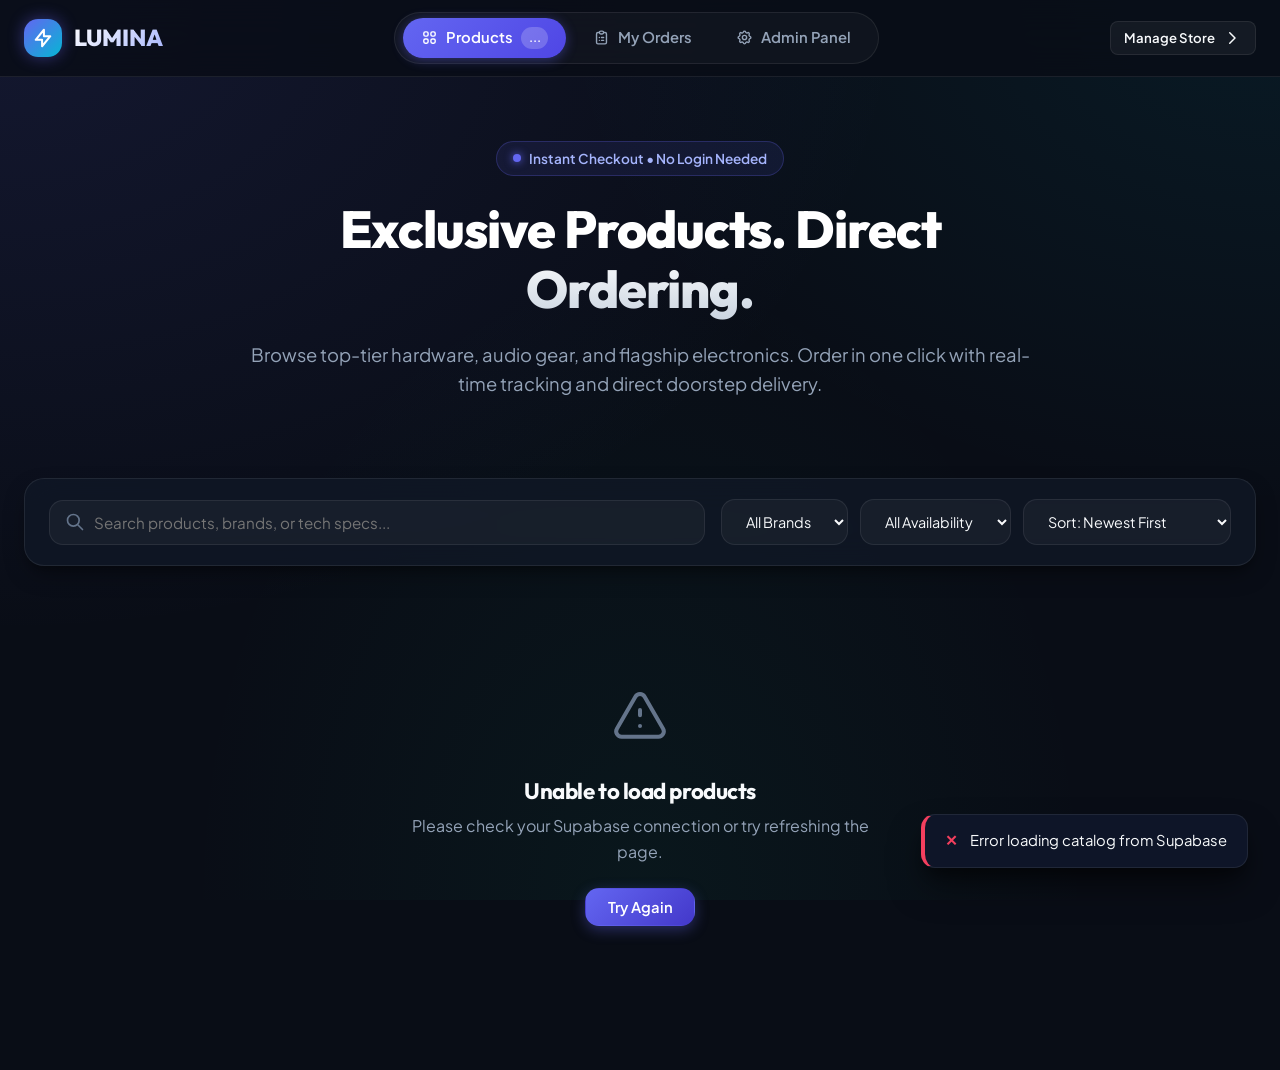
==== index.html @ 993a1269 "i create E_commerce" ====
<!DOCTYPE html>
<html lang="en">
<head>
  <meta charset="UTF-8">
  <meta name="viewport" content="width=device-width, initial-scale=1.0">
  <title>Lumina | Luxury Electronics & Direct E-Commerce</title>
  <meta name="description" content="Discover premium electronics, exclusive brand deals, and direct checkout without login. Seamless orders powered by modern tech.">

  <!-- Google Fonts -->
  <link rel="preconnect" href="https://fonts.googleapis.com">
  <link rel="preconnect" href="https://fonts.gstatic.com" crossorigin>
  <link href="https://fonts.googleapis.com/css2?family=Outfit:wght@400;600;700;800;900&family=Plus+Jakarta+Sans:wght@400;500;600;700&display=swap" rel="stylesheet">

  <!-- Main Stylesheet -->
  <link rel="stylesheet" href="css/style.css">
</head>
<body>

  <!-- Top Navigation Header -->
  <header class="site-header">
    <div class="container nav-inner">
      <a href="index.html" class="brand-logo" id="brandLogo">
        <div class="brand-icon">
          <svg fill="none" viewBox="0 0 24 24" stroke="currentColor">
            <path stroke-linecap="round" stroke-linejoin="round" stroke-width="2.2" d="M13 10V3L4 14h7v7l9-11h-7z"/>
          </svg>
        </div>
        <span>LUMINA</span>
      </a>

      <!-- Page Navigation Links -->
      <nav>
        <ul class="nav-links">
          <li>
            <a href="index.html" class="nav-link active" id="navProducts">
              <svg fill="none" viewBox="0 0 24 24" stroke="currentColor">
                <path stroke-linecap="round" stroke-linejoin="round" stroke-width="2" d="M4 6a2 2 0 012-2h2a2 2 0 012 2v2a2 2 0 01-2 2H6a2 2 0 01-2-2V6zM14 6a2 2 0 012-2h2a2 2 0 012 2v2a2 2 0 01-2 2h-2a2 2 0 01-2-2V6zM4 16a2 2 0 012-2h2a2 2 0 012 2v2a2 2 0 01-2 2H6a2 2 0 01-2-2v-2zM14 16a2 2 0 012-2h2a2 2 0 012 2v2a2 2 0 01-2 2h-2a2 2 0 01-2-2v-2z"/>
              </svg>
              <span>Products</span>
              <span class="nav-badge" id="productCount">...</span>
            </a>
          </li>
          <li>
            <a href="orders.html" class="nav-link" id="navOrders">
              <svg fill="none" viewBox="0 0 24 24" stroke="currentColor">
                <path stroke-linecap="round" stroke-linejoin="round" stroke-width="2" d="M9 5H7a2 2 0 00-2 2v12a2 2 0 002 2h10a2 2 0 002-2V7a2 2 0 00-2-2h-2M9 5a2 2 0 002 2h2a2 2 0 002-2M9 5a2 2 0 012-2h2a2 2 0 012 2m-3 7h3m-3 4h3m-6-4h.01M9 16h.01"/>
              </svg>
              <span>My Orders</span>
            </a>
          </li>
          <li>
            <a href="admin.html" class="nav-link" id="navAdmin">
              <svg fill="none" viewBox="0 0 24 24" stroke="currentColor">
                <path stroke-linecap="round" stroke-linejoin="round" stroke-width="2" d="M10.325 4.317c.426-1.756 2.924-1.756 3.35 0a1.724 1.724 0 002.573 1.066c1.543-.94 3.31.826 2.37 2.37a1.724 1.724 0 001.065 2.572c1.756.426 1.756 2.924 0 3.35a1.724 1.724 0 00-1.066 2.573c.94 1.543-.826 3.31-2.37 2.37a1.724 1.724 0 00-2.572 1.065c-.426 1.756-2.924 1.756-3.35 0a1.724 1.724 0 00-2.573-1.066c-1.543.94-3.31-.826-2.37-2.37a1.724 1.724 0 00-1.065-2.572c-1.756-.426-1.756-2.924 0-3.35a1.724 1.724 0 001.066-2.573c-.94-1.543.826-3.31 2.37-2.37.996.608 2.296.07 2.572-1.065z"/>
                <path stroke-linecap="round" stroke-linejoin="round" stroke-width="2" d="M15 12a3 3 0 11-6 0 3 3 0 016 0z"/>
              </svg>
              <span>Admin Panel</span>
            </a>
          </li>
        </ul>
      </nav>

      <div class="header-actions">
        <a href="admin.html" class="btn btn-secondary btn-sm" id="btnAdminQuick">
          <span>Manage Store</span>
          <svg fill="none" viewBox="0 0 24 24" stroke="currentColor">
            <path stroke-linecap="round" stroke-linejoin="round" stroke-width="2" d="M9 5l7 7-7 7"/>
          </svg>
        </a>
      </div>
    </div>
  </header>

  <!-- Hero Banner -->
  <main class="container">
    <section class="hero-section">
      <div class="hero-content">
        <div class="hero-pill">
          <span class="pulse-dot"></span>
          <span>Instant Checkout • No Login Needed</span>
        </div>
        <h1 class="hero-title">Exclusive Products. Direct Ordering.</h1>
        <p class="hero-subtitle">
          Browse top-tier hardware, audio gear, and flagship electronics. Order in one click with real-time tracking and direct doorstep delivery.
        </p>
      </div>
    </section>

    <!-- Search & Filter Controls -->
    <section class="controls-bar" aria-label="Product Search and Filters">
      <div class="search-box">
        <svg fill="none" viewBox="0 0 24 24" stroke="currentColor">
          <path stroke-linecap="round" stroke-linejoin="round" stroke-width="2" d="M21 21l-6-6m2-5a7 7 0 11-14 0 7 7 0 0114 0z"/>
        </svg>
        <input 
          type="search" 
          id="searchProduct" 
          class="search-input" 
          placeholder="Search products, brands, or tech specs..." 
          autocomplete="off"
        />
      </div>

      <div class="filter-group">
        <select id="filterCompany" class="select-filter" aria-label="Filter by Brand">
          <option value="">All Brands</option>
        </select>

        <select id="filterAvailability" class="select-filter" aria-label="Filter by Availability">
          <option value="all">All Availability</option>
          <option value="in_stock">In Stock Only</option>
          <option value="out_of_stock">Out of Stock</option>
        </select>

        <select id="sortProducts" class="select-filter" aria-label="Sort products">
          <option value="newest">Sort: Newest First</option>
          <option value="discount_desc">Discount: High to Low</option>
          <option value="discount_asc">Discount: Low to High</option>
          <option value="name_asc">Name: A to Z</option>
        </select>
      </div>
    </section>

    <!-- Products Grid -->
    <section class="product-grid" id="productGrid" aria-label="Product Catalog">
      <!-- Injected via JavaScript -->
    </section>
  </main>

  <!-- Instant Checkout Modal (No Login Required) -->
  <div class="modal-overlay" id="orderModal" role="dialog" aria-modal="true" aria-labelledby="modalTitle">
    <div class="modal-box">
      <div class="modal-header">
        <h2 class="modal-title" id="modalTitle">Instant Order Checkout</h2>
        <button class="btn-close" onclick="closeOrderModal()" aria-label="Close dialog">✕</button>
      </div>

      <!-- Selected Product Quick Preview -->
      <div style="padding: 1.25rem 1.75rem 0.5rem; display: flex; align-items: center; gap: 1.25rem; background: rgba(255,255,255,0.02); border-bottom: 1px solid var(--border-subtle);">
        <img id="modalProductThumb" src="" alt="Product Thumbnail" style="width: 72px; height: 72px; border-radius: var(--radius-sm); object-fit: cover; background: #000;">
        <div style="flex: 1; min-width: 0;">
          <div id="modalProductCompany" style="font-size: 0.75rem; color: var(--accent-cyan); font-weight: 700; text-transform: uppercase;"></div>
          <div id="modalProductTitle" style="font-size: 1.1rem; font-weight: 700; color: var(--text-main); white-space: nowrap; overflow: hidden; text-overflow: ellipsis;"></div>
          <div id="modalProductDiscount" style="font-size: 0.85rem; color: #34d399; font-weight: 700; margin-top: 2px;"></div>
        </div>
      </div>

      <form id="orderForm" class="modal-body">
        <input type="hidden" id="orderProductIdInput">

        <div class="form-group">
          <label class="form-label" for="orderCustomerName">Your Full Name *</label>
          <input 
            type="text" 
            id="orderCustomerName" 
            class="form-control" 
            placeholder="e.g. Alexander Vance" 
            required 
          />
        </div>

        <div class="form-group">
          <label class="form-label" for="orderCustomerPhone">Contact Phone Number *</label>
          <input 
            type="tel" 
            id="orderCustomerPhone" 
            class="form-control" 
            placeholder="e.g. 9876543210 (digits only)" 
            required 
          />
          <small style="color: var(--text-muted); font-size: 0.75rem; margin-top: 4px; display: block;">
            You can use this phone number on the Orders page to track your delivery status.
          </small>
        </div>

        <div class="form-group">
          <label class="form-label" for="orderCustomerAddress">Shipping & Delivery Address *</label>
          <textarea 
            id="orderCustomerAddress" 
            class="form-control" 
            rows="3" 
            placeholder="Street address, apartment or suite, city, postal code" 
            required
          ></textarea>
        </div>

        <div class="modal-footer" style="padding-left: 0; padding-right: 0; padding-bottom: 0;">
          <button type="button" class="btn btn-secondary" onclick="closeOrderModal()">Cancel</button>
          <button type="submit" class="btn btn-primary" id="submitOrderBtn">
            Confirm & Place Order
          </button>
        </div>
      </form>
    </div>
  </div>

  <!-- Order Success Confirmation Modal -->
  <div class="modal-overlay" id="orderSuccessModal" role="dialog" aria-modal="true">
    <div class="modal-box" style="text-align: center;">
      <div class="modal-body" style="padding: 2.5rem 2rem 2rem;">
        <div style="width: 68px; height: 68px; border-radius: 50%; background: rgba(16, 185, 129, 0.2); border: 2px solid #10b981; color: #10b981; display: flex; align-items: center; justify-content: center; margin: 0 auto 1.5rem; font-size: 2rem;">
          ✓
        </div>
        <h2 style="font-size: 1.75rem; margin-bottom: 0.5rem;">Order Confirmed!</h2>
        <p style="color: var(--text-secondary); margin-bottom: 1.5rem;">
          Your order has been recorded into the database and is being processed.
        </p>

        <div style="background: rgba(255, 255, 255, 0.03); border: 1px solid var(--border-subtle); border-radius: var(--radius-md); padding: 1.25rem; text-align: left; margin-bottom: 1.75rem;">
          <div style="display: flex; justify-content: space-between; margin-bottom: 0.5rem;">
            <span style="color: var(--text-muted); font-size: 0.85rem;">Order Number</span>
            <span id="successOrderId" style="font-weight: 700; color: #a5b4fc;">#---</span>
          </div>
          <div style="display: flex; justify-content: space-between; margin-bottom: 0.5rem;">
            <span style="color: var(--text-muted); font-size: 0.85rem;">Product</span>
            <span id="successProductName" style="font-weight: 600; color: var(--text-main);">...</span>
          </div>
          <div style="display: flex; justify-content: space-between; margin-bottom: 0.5rem;">
            <span style="color: var(--text-muted); font-size: 0.85rem;">Customer</span>
            <span id="successCustomerName" style="color: var(--text-main);">...</span>
          </div>
          <div style="display: flex; justify-content: space-between; margin-bottom: 0.5rem;">
            <span style="color: var(--text-muted); font-size: 0.85rem;">Phone</span>
            <span id="successPhone" style="color: var(--text-main);">...</span>
          </div>
          <div style="display: flex; justify-content: space-between;">
            <span style="color: var(--text-muted); font-size: 0.85rem;">Delivery Destination</span>
            <span id="successAddress" style="color: var(--text-secondary); font-size: 0.85rem; max-width: 60%; text-align: right;">...</span>
          </div>
        </div>

        <div style="display: flex; gap: 0.75rem; justify-content: center;">
          <button class="btn btn-secondary" onclick="closeSuccessModal()">Continue Shopping</button>
          <a href="orders.html" class="btn btn-primary">View All Orders</a>
        </div>
      </div>
    </div>
  </div>

  <!-- Toast Notification Container -->
  <div id="toast-container" class="toast-container"></div>

  <!-- Supabase JS Client v2 -->
  <script src="https://cdn.jsdelivr.net/npm/@supabase/supabase-js@2"></script>
  <!-- App Configuration & Database Utilities -->
  <script src="js/supabase-config.js"></script>
  <!-- Products Page Logic -->
  <script src="js/products.js"></script>
</body>
</html>
---- css/style.css ----
/* ==========================================================================
   LUMINA COMMERCE - ULTRA PREMIUM DESIGN SYSTEM
   Modern Dark Aesthetic, Glassmorphism & High-Performance Micro-Interactions
   ========================================================================== */

:root {
  /* Color Palette */
  --bg-primary: #090d16;
  --bg-secondary: #0f172a;
  --bg-tertiary: #1e293b;
  --bg-card: rgba(17, 24, 39, 0.75);
  --bg-card-hover: rgba(30, 41, 59, 0.85);
  --bg-glass: rgba(255, 255, 255, 0.04);
  --bg-glass-heavy: rgba(15, 23, 42, 0.85);

  --border-subtle: rgba(255, 255, 255, 0.08);
  --border-accent: rgba(99, 102, 241, 0.3);
  --border-glow: rgba(129, 140, 248, 0.5);

  --text-main: #f8fafc;
  --text-secondary: #94a3b8;
  --text-muted: #64748b;
  --text-highlight: #38bdf8;

  /* Accent Colors */
  --primary: #6366f1;
  --primary-hover: #4f46e5;
  --primary-glow: rgba(99, 102, 241, 0.35);

  --accent-cyan: #06b6d4;
  --accent-emerald: #10b981;
  --accent-emerald-glow: rgba(16, 185, 129, 0.25);
  --accent-rose: #f43f5e;
  --accent-amber: #f59e0b;
  --accent-purple: #a855f7;

  /* Elevation & Shadows */
  --shadow-sm: 0 2px 8px rgba(0, 0, 0, 0.2);
  --shadow-md: 0 10px 25px -5px rgba(0, 0, 0, 0.4), 0 8px 10px -6px rgba(0, 0, 0, 0.3);
  --shadow-lg: 0 20px 35px -5px rgba(0, 0, 0, 0.5), 0 10px 15px -5px rgba(0, 0, 0, 0.4);
  --shadow-glow: 0 0 25px rgba(99, 102, 241, 0.3);

  /* Radii */
  --radius-sm: 8px;
  --radius-md: 14px;
  --radius-lg: 20px;
  --radius-xl: 28px;
  --radius-full: 9999px;

  /* Fonts */
  --font-display: 'Outfit', -apple-system, BlinkMacSystemFont, sans-serif;
  --font-body: 'Plus Jakarta Sans', -apple-system, BlinkMacSystemFont, sans-serif;
}

/* Reset & Base */
*, *::before, *::after {
  box-sizing: border-box;
  margin: 0;
  padding: 0;
}

html {
  font-size: 16px;
  scroll-behavior: smooth;
  color-scheme: dark;
}

body {
  font-family: var(--font-body);
  background-color: var(--bg-primary);
  color: var(--text-main);
  min-height: 100vh;
  line-height: 1.6;
  background-image: 
    radial-gradient(at 0% 0%, rgba(99, 102, 241, 0.12) 0px, transparent 50%),
    radial-gradient(at 100% 0%, rgba(6, 182, 212, 0.08) 0px, transparent 40%),
    radial-gradient(at 50% 100%, rgba(16, 185, 129, 0.06) 0px, transparent 50%);
  background-attachment: fixed;
  overflow-x: hidden;
}

/* Typography Defaults */
h1, h2, h3, h4, h5, h6 {
  font-family: var(--font-display);
  font-weight: 700;
  line-height: 1.25;
  color: var(--text-main);
  letter-spacing: -0.02em;
}

a {
  color: inherit;
  text-decoration: none;
  transition: all 0.2s ease;
}

/* Container */
.container {
  width: 100%;
  max-width: 1320px;
  margin: 0 auto;
  padding: 0 1.5rem;
}

/* ==========================================================================
   NAVIGATION BAR
   ========================================================================== */
.site-header {
  position: sticky;
  top: 0;
  z-index: 100;
  backdrop-filter: blur(20px);
  -webkit-backdrop-filter: blur(20px);
  background: rgba(9, 13, 22, 0.82);
  border-bottom: 1px solid var(--border-subtle);
  transition: all 0.3s ease;
}

.nav-inner {
  display: flex;
  align-items: center;
  justify-content: space-between;
  height: 4.75rem;
  gap: 1.5rem;
}

.brand-logo {
  display: flex;
  align-items: center;
  gap: 0.75rem;
  font-family: var(--font-display);
  font-size: 1.45rem;
  font-weight: 800;
  background: linear-gradient(135deg, #ffffff 30%, #a5b4fc 100%);
  -webkit-background-clip: text;
  -webkit-text-fill-color: transparent;
  cursor: pointer;
}

.brand-icon {
  width: 38px;
  height: 38px;
  background: linear-gradient(135deg, #6366f1, #06b6d4);
  border-radius: var(--radius-md);
  display: flex;
  align-items: center;
  justify-content: center;
  color: white;
  box-shadow: 0 0 16px rgba(99, 102, 241, 0.45);
}

.brand-icon svg {
  width: 22px;
  height: 22px;
  stroke: #ffffff;
}

.nav-links {
  display: flex;
  align-items: center;
  gap: 0.5rem;
  list-style: none;
  background: rgba(255, 255, 255, 0.03);
  padding: 0.35rem 0.5rem;
  border-radius: var(--radius-full);
  border: 1px solid var(--border-subtle);
}

.nav-link {
  display: flex;
  align-items: center;
  gap: 0.5rem;
  padding: 0.5rem 1.15rem;
  border-radius: var(--radius-full);
  font-size: 0.925rem;
  font-weight: 600;
  color: var(--text-secondary);
  transition: all 0.25s ease;
}

.nav-link:hover {
  color: var(--text-main);
  background: rgba(255, 255, 255, 0.06);
}

.nav-link.active {
  color: #ffffff;
  background: linear-gradient(135deg, #6366f1, #4f46e5);
  box-shadow: 0 2px 12px rgba(99, 102, 241, 0.4);
}

.nav-link svg {
  width: 17px;
  height: 17px;
}

.nav-badge {
  background: rgba(255, 255, 255, 0.2);
  padding: 0.1rem 0.45rem;
  border-radius: 99px;
  font-size: 0.75rem;
}

.header-actions {
  display: flex;
  align-items: center;
  gap: 0.75rem;
}

/* ==========================================================================
   BUTTONS & BADGES
   ========================================================================== */
.btn {
  display: inline-flex;
  align-items: center;
  justify-content: center;
  gap: 0.5rem;
  font-family: var(--font-body);
  font-size: 0.925rem;
  font-weight: 600;
  padding: 0.65rem 1.35rem;
  border-radius: var(--radius-md);
  cursor: pointer;
  border: 1px solid transparent;
  transition: all 0.25s cubic-bezier(0.4, 0, 0.2, 1);
  text-decoration: none;
  line-height: 1;
}

.btn svg {
  width: 18px;
  height: 18px;
}

.btn-primary {
  background: linear-gradient(135deg, #6366f1, #4338ca);
  color: #ffffff;
  box-shadow: 0 4px 14px rgba(99, 102, 241, 0.35);
}

.btn-primary:hover {
  transform: translateY(-2px);
  box-shadow: 0 6px 20px rgba(99, 102, 241, 0.5);
  background: linear-gradient(135deg, #4f46e5, #3730a3);
}

.btn-emerald {
  background: linear-gradient(135deg, #10b981, #059669);
  color: #ffffff;
  box-shadow: 0 4px 14px rgba(16, 185, 129, 0.35);
}

.btn-emerald:hover {
  transform: translateY(-2px);
  box-shadow: 0 6px 20px rgba(16, 185, 129, 0.5);
}

.btn-secondary {
  background: rgba(255, 255, 255, 0.05);
  color: var(--text-main);
  border-color: var(--border-subtle);
}

.btn-secondary:hover {
  background: rgba(255, 255, 255, 0.1);
  border-color: rgba(255, 255, 255, 0.2);
}

.btn-danger {
  background: rgba(244, 63, 94, 0.15);
  color: #fb7185;
  border-color: rgba(244, 63, 94, 0.3);
}

.btn-danger:hover {
  background: #f43f5e;
  color: #ffffff;
}

.btn-sm {
  padding: 0.45rem 0.85rem;
  font-size: 0.825rem;
  border-radius: var(--radius-sm);
}

.btn-lg {
  padding: 0.85rem 1.85rem;
  font-size: 1.05rem;
  border-radius: var(--radius-lg);
}

.badge {
  display: inline-flex;
  align-items: center;
  gap: 0.35rem;
  padding: 0.3rem 0.75rem;
  border-radius: var(--radius-full);
  font-size: 0.78rem;
  font-weight: 700;
  text-transform: uppercase;
  letter-spacing: 0.05em;
}

.badge-emerald {
  background: rgba(16, 185, 129, 0.15);
  color: #34d399;
  border: 1px solid rgba(16, 185, 129, 0.3);
}

.badge-rose {
  background: rgba(244, 63, 94, 0.15);
  color: #fb7185;
  border: 1px solid rgba(244, 63, 94, 0.3);
}

.badge-indigo {
  background: rgba(99, 102, 241, 0.15);
  color: #a5b4fc;
  border: 1px solid rgba(99, 102, 241, 0.3);
}

.badge-amber {
  background: rgba(245, 158, 11, 0.15);
  color: #fcd34d;
  border: 1px solid rgba(245, 158, 11, 0.3);
}

/* ==========================================================================
   HERO BANNER
   ========================================================================== */
.hero-section {
  padding: 4rem 0 3rem;
  position: relative;
}

.hero-content {
  text-align: center;
  max-width: 780px;
  margin: 0 auto;
}

.hero-pill {
  display: inline-flex;
  align-items: center;
  gap: 0.5rem;
  padding: 0.35rem 1rem;
  border-radius: var(--radius-full);
  background: rgba(99, 102, 241, 0.1);
  border: 1px solid rgba(99, 102, 241, 0.25);
  color: #a5b4fc;
  font-size: 0.85rem;
  font-weight: 600;
  margin-bottom: 1.5rem;
}

.hero-pill .pulse-dot {
  width: 8px;
  height: 8px;
  border-radius: 50%;
  background: #6366f1;
  box-shadow: 0 0 8px #6366f1;
  animation: pulse 2s infinite;
}

@keyframes pulse {
  0%, 100% { opacity: 1; transform: scale(1); }
  50% { opacity: 0.4; transform: scale(0.85); }
}

.hero-title {
  font-size: 3.25rem;
  font-weight: 800;
  line-height: 1.15;
  margin-bottom: 1.25rem;
  background: linear-gradient(180deg, #ffffff 40%, #cbd5e1 100%);
  -webkit-background-clip: text;
  -webkit-text-fill-color: transparent;
}

.hero-subtitle {
  font-size: 1.15rem;
  color: var(--text-secondary);
  line-height: 1.6;
  margin-bottom: 2rem;
}

/* ==========================================================================
   SEARCH & FILTERS BAR
   ========================================================================== */
.controls-bar {
  background: var(--bg-card);
  backdrop-filter: blur(16px);
  -webkit-backdrop-filter: blur(16px);
  border: 1px solid var(--border-subtle);
  border-radius: var(--radius-lg);
  padding: 1.25rem 1.5rem;
  margin-bottom: 2.5rem;
  box-shadow: var(--shadow-md);
  display: flex;
  flex-wrap: wrap;
  align-items: center;
  justify-content: space-between;
  gap: 1rem;
}

.search-box {
  flex: 1;
  min-width: 260px;
  position: relative;
  display: flex;
  align-items: center;
}

.search-box svg {
  position: absolute;
  left: 1rem;
  color: var(--text-muted);
  width: 20px;
  height: 20px;
  pointer-events: none;
}

.search-input {
  width: 100%;
  background: rgba(255, 255, 255, 0.04);
  border: 1px solid var(--border-subtle);
  border-radius: var(--radius-md);
  padding: 0.75rem 1rem 0.75rem 2.75rem;
  color: var(--text-main);
  font-family: var(--font-body);
  font-size: 0.95rem;
  transition: all 0.25s ease;
}

.search-input:focus {
  outline: none;
  border-color: var(--primary);
  background: rgba(255, 255, 255, 0.07);
  box-shadow: 0 0 0 3px rgba(99, 102, 241, 0.2);
}

.filter-group {
  display: flex;
  align-items: center;
  gap: 0.75rem;
  flex-wrap: wrap;
}

.select-filter {
  background: rgba(255, 255, 255, 0.04);
  border: 1px solid var(--border-subtle);
  border-radius: var(--radius-md);
  padding: 0.75rem 1.25rem;
  color: var(--text-main);
  font-family: var(--font-body);
  font-size: 0.9rem;
  cursor: pointer;
  transition: all 0.2s ease;
}

.select-filter option {
  background: var(--bg-secondary);
  color: var(--text-main);
}

.select-filter:focus {
  outline: none;
  border-color: var(--primary);
}

/* ==========================================================================
   PRODUCT GRID & CARDS
   ========================================================================== */
.product-grid {
  display: grid;
  grid-template-columns: repeat(auto-fill, minmax(310px, 1fr));
  gap: 2rem;
  margin-bottom: 4rem;
}

.product-card {
  background: var(--bg-card);
  backdrop-filter: blur(14px);
  -webkit-backdrop-filter: blur(14px);
  border: 1px solid var(--border-subtle);
  border-radius: var(--radius-lg);
  overflow: hidden;
  transition: all 0.35s cubic-bezier(0.16, 1, 0.3, 1);
  display: flex;
  flex-direction: column;
  position: relative;
  box-shadow: var(--shadow-sm);
}

.product-card:hover {
  transform: translateY(-6px);
  border-color: var(--border-accent);
  box-shadow: var(--shadow-lg), 0 0 20px rgba(99, 102, 241, 0.15);
}

.card-media-wrapper {
  position: relative;
  width: 100%;
  padding-top: 68%; /* 16:9-ish aspect */
  overflow: hidden;
  background: #080c14;
}

.card-media {
  position: absolute;
  top: 0;
  left: 0;
  width: 100%;
  height: 100%;
  object-fit: cover;
  transition: transform 0.6s cubic-bezier(0.16, 1, 0.3, 1);
}

.product-card:hover .card-media {
  transform: scale(1.06);
}

.card-badge-top-left {
  position: absolute;
  top: 1rem;
  left: 1rem;
  z-index: 2;
}

.card-badge-top-right {
  position: absolute;
  top: 1rem;
  right: 1rem;
  z-index: 2;
}

.card-body {
  padding: 1.5rem;
  display: flex;
  flex-direction: column;
  flex-grow: 1;
}

.card-company {
  font-size: 0.825rem;
  font-weight: 700;
  color: var(--accent-cyan);
  text-transform: uppercase;
  letter-spacing: 0.08em;
  margin-bottom: 0.4rem;
}

.card-title {
  font-size: 1.25rem;
  font-weight: 700;
  margin-bottom: 0.6rem;
  color: var(--text-main);
  display: -webkit-box;
  -webkit-line-clamp: 1;
  -webkit-box-orient: vertical;
  overflow: hidden;
}

.card-desc {
  font-size: 0.9rem;
  color: var(--text-secondary);
  line-height: 1.5;
  margin-bottom: 1.25rem;
  display: -webkit-box;
  -webkit-line-clamp: 2;
  -webkit-box-orient: vertical;
  overflow: hidden;
  flex-grow: 1;
}

.card-footer {
  display: flex;
  align-items: center;
  justify-content: space-between;
  padding-top: 1.15rem;
  border-top: 1px solid var(--border-subtle);
  margin-top: auto;
}

.discount-tag {
  display: flex;
  flex-direction: column;
}

.discount-label {
  font-size: 0.725rem;
  color: var(--text-muted);
  text-transform: uppercase;
  font-weight: 600;
}

.discount-val {
  font-family: var(--font-display);
  font-size: 1.4rem;
  font-weight: 800;
  color: #34d399;
  display: flex;
  align-items: baseline;
  gap: 0.15rem;
}

/* ==========================================================================
   ORDERS PAGE STYLES
   ========================================================================== */
.orders-hero {
  text-align: center;
  padding: 3.5rem 0 2rem;
}

.order-search-panel {
  background: var(--bg-card);
  backdrop-filter: blur(16px);
  border: 1px solid var(--border-subtle);
  border-radius: var(--radius-xl);
  padding: 2rem;
  max-width: 680px;
  margin: 0 auto 3rem;
  box-shadow: var(--shadow-md);
}

.order-search-form {
  display: flex;
  gap: 0.75rem;
}

.order-cards-list {
  display: flex;
  flex-direction: column;
  gap: 1.5rem;
  margin-bottom: 4rem;
}

.order-item-card {
  background: var(--bg-card);
  backdrop-filter: blur(14px);
  border: 1px solid var(--border-subtle);
  border-radius: var(--radius-lg);
  padding: 1.75rem;
  transition: all 0.3s ease;
  display: grid;
  grid-template-columns: 120px 1fr auto;
  gap: 1.5rem;
  align-items: center;
}

.order-item-card:hover {
  border-color: var(--border-accent);
  box-shadow: var(--shadow-md);
}

.order-product-thumb {
  width: 120px;
  height: 120px;
  border-radius: var(--radius-md);
  object-fit: cover;
  background: #000;
  border: 1px solid var(--border-subtle);
}

.order-details-info {
  display: flex;
  flex-direction: column;
  gap: 0.35rem;
}

.order-meta-header {
  display: flex;
  align-items: center;
  gap: 0.75rem;
  flex-wrap: wrap;
}

.order-id-tag {
  font-family: var(--font-display);
  font-weight: 700;
  font-size: 1.05rem;
  color: #a5b4fc;
}

.order-date {
  font-size: 0.825rem;
  color: var(--text-muted);
}

.order-customer-box {
  margin-top: 0.4rem;
  padding: 0.5rem 0.75rem;
  background: rgba(255, 255, 255, 0.03);
  border-radius: var(--radius-sm);
  font-size: 0.875rem;
}

.order-customer-row {
  display: flex;
  align-items: center;
  gap: 0.5rem;
  color: var(--text-secondary);
}

.order-customer-row strong {
  color: var(--text-main);
}

.order-right-actions {
  display: flex;
  flex-direction: column;
  align-items: flex-end;
  gap: 0.75rem;
}

/* ==========================================================================
   ADMIN DASHBOARD
   ========================================================================== */
.admin-header-row {
  display: flex;
  align-items: center;
  justify-content: space-between;
  flex-wrap: wrap;
  gap: 1.5rem;
  margin-bottom: 2.5rem;
}

.stats-grid {
  display: grid;
  grid-template-columns: repeat(auto-fit, minmax(220px, 1fr));
  gap: 1.25rem;
  margin-bottom: 2.5rem;
}

.stat-card {
  background: var(--bg-card);
  backdrop-filter: blur(14px);
  border: 1px solid var(--border-subtle);
  border-radius: var(--radius-lg);
  padding: 1.5rem;
  display: flex;
  align-items: center;
  gap: 1.25rem;
}

.stat-icon {
  width: 52px;
  height: 52px;
  border-radius: var(--radius-md);
  display: flex;
  align-items: center;
  justify-content: center;
}

.stat-icon svg {
  width: 26px;
  height: 26px;
}

.stat-icon.blue {
  background: rgba(56, 189, 248, 0.15);
  color: #38bdf8;
}

.stat-icon.emerald {
  background: rgba(16, 185, 129, 0.15);
  color: #34d399;
}

.stat-icon.indigo {
  background: rgba(99, 102, 241, 0.15);
  color: #a5b4fc;
}

.stat-icon.amber {
  background: rgba(245, 158, 11, 0.15);
  color: #fbbf24;
}

.stat-info {
  display: flex;
  flex-direction: column;
}

.stat-label {
  font-size: 0.85rem;
  color: var(--text-secondary);
  font-weight: 500;
}

.stat-value {
  font-family: var(--font-display);
  font-size: 1.85rem;
  font-weight: 800;
  color: var(--text-main);
  line-height: 1.2;
}

.admin-tabs {
  display: flex;
  gap: 0.5rem;
  border-bottom: 1px solid var(--border-subtle);
  margin-bottom: 2rem;
}

.admin-tab {
  padding: 0.75rem 1.5rem;
  font-weight: 600;
  font-size: 0.95rem;
  color: var(--text-secondary);
  border-bottom: 2px solid transparent;
  cursor: pointer;
  transition: all 0.2s ease;
  background: none;
  border-top: none;
  border-left: none;
  border-right: none;
}

.admin-tab.active {
  color: var(--primary);
  border-bottom-color: var(--primary);
}

/* Modern Data Table */
.table-responsive {
  width: 100%;
  overflow-x: auto;
  background: var(--bg-card);
  backdrop-filter: blur(14px);
  border: 1px solid var(--border-subtle);
  border-radius: var(--radius-lg);
  box-shadow: var(--shadow-md);
  margin-bottom: 3rem;
}

.data-table {
  width: 100%;
  border-collapse: collapse;
  text-align: left;
  font-size: 0.925rem;
}

.data-table th {
  background: rgba(255, 255, 255, 0.03);
  padding: 1.1rem 1.25rem;
  font-weight: 700;
  color: var(--text-secondary);
  font-size: 0.8rem;
  text-transform: uppercase;
  letter-spacing: 0.06em;
  border-bottom: 1px solid var(--border-subtle);
}

.data-table td {
  padding: 1.1rem 1.25rem;
  border-bottom: 1px solid var(--border-subtle);
  color: var(--text-main);
  vertical-align: middle;
}

.data-table tbody tr:hover {
  background: rgba(255, 255, 255, 0.02);
}

.table-product-thumb {
  width: 50px;
  height: 50px;
  border-radius: var(--radius-sm);
  object-fit: cover;
  background: #000;
}

.table-product-meta {
  display: flex;
  align-items: center;
  gap: 1rem;
}

/* ==========================================================================
   MODAL DIALOGS
   ========================================================================== */
.modal-overlay {
  position: fixed;
  inset: 0;
  background: rgba(3, 7, 18, 0.8);
  backdrop-filter: blur(10px);
  -webkit-backdrop-filter: blur(10px);
  display: flex;
  align-items: center;
  justify-content: center;
  padding: 1.5rem;
  z-index: 1000;
  opacity: 0;
  visibility: hidden;
  transition: all 0.25s cubic-bezier(0.16, 1, 0.3, 1);
}

.modal-overlay.open {
  opacity: 1;
  visibility: visible;
}

.modal-box {
  background: var(--bg-secondary);
  border: 1px solid rgba(255, 255, 255, 0.12);
  border-radius: var(--radius-xl);
  width: 100%;
  max-width: 560px;
  max-height: 90vh;
  overflow-y: auto;
  box-shadow: 0 25px 50px -12px rgba(0, 0, 0, 0.7);
  transform: scale(0.95) translateY(10px);
  transition: all 0.25s cubic-bezier(0.16, 1, 0.3, 1);
}

.modal-overlay.open .modal-box {
  transform: scale(1) translateY(0);
}

.modal-header {
  display: flex;
  align-items: center;
  justify-content: space-between;
  padding: 1.5rem 1.75rem;
  border-bottom: 1px solid var(--border-subtle);
}

.modal-title {
  font-size: 1.35rem;
  font-weight: 700;
}

.btn-close {
  background: rgba(255, 255, 255, 0.05);
  border: 1px solid var(--border-subtle);
  border-radius: 50%;
  width: 34px;
  height: 34px;
  display: flex;
  align-items: center;
  justify-content: center;
  color: var(--text-secondary);
  cursor: pointer;
  transition: all 0.2s;
}

.btn-close:hover {
  background: rgba(255, 255, 255, 0.12);
  color: var(--text-main);
}

.modal-body {
  padding: 1.75rem;
}

.form-group {
  margin-bottom: 1.25rem;
}

.form-label {
  display: block;
  font-size: 0.875rem;
  font-weight: 600;
  color: var(--text-secondary);
  margin-bottom: 0.45rem;
}

.form-control {
  width: 100%;
  background: rgba(255, 255, 255, 0.04);
  border: 1px solid var(--border-subtle);
  border-radius: var(--radius-md);
  padding: 0.75rem 1rem;
  color: var(--text-main);
  font-family: var(--font-body);
  font-size: 0.95rem;
  transition: all 0.2s ease;
}

.form-control:focus {
  outline: none;
  border-color: var(--primary);
  background: rgba(255, 255, 255, 0.08);
  box-shadow: 0 0 0 3px rgba(99, 102, 241, 0.2);
}

textarea.form-control {
  resize: vertical;
  min-height: 85px;
}

.modal-footer {
  display: flex;
  align-items: center;
  justify-content: flex-end;
  gap: 0.75rem;
  padding: 1.25rem 1.75rem;
  border-top: 1px solid var(--border-subtle);
}

/* ==========================================================================
   TOAST NOTIFICATIONS
   ========================================================================== */
.toast-container {
  position: fixed;
  bottom: 2rem;
  right: 2rem;
  z-index: 9999;
  display: flex;
  flex-direction: column;
  gap: 0.75rem;
}

.toast {
  display: flex;
  align-items: center;
  gap: 0.75rem;
  background: rgba(15, 23, 42, 0.95);
  backdrop-filter: blur(16px);
  border: 1px solid var(--border-subtle);
  border-radius: var(--radius-md);
  padding: 0.9rem 1.25rem;
  color: var(--text-main);
  box-shadow: var(--shadow-lg);
  font-size: 0.925rem;
  animation: toastSlideIn 0.3s cubic-bezier(0.16, 1, 0.3, 1);
  max-width: 420px;
}

.toast-success {
  border-left: 4px solid #10b981;
}

.toast-success .toast-icon {
  color: #10b981;
  font-weight: 900;
}

.toast-error {
  border-left: 4px solid #f43f5e;
}

.toast-error .toast-icon {
  color: #f43f5e;
  font-weight: 900;
}

.toast-fadeout {
  animation: toastSlideOut 0.35s forwards;
}

@keyframes toastSlideIn {
  from { opacity: 0; transform: translateY(15px); }
  to { opacity: 1; transform: translateY(0); }
}

@keyframes toastSlideOut {
  from { opacity: 1; transform: translateY(0); }
  to { opacity: 0; transform: translateY(15px); }
}

/* Empty State / Spinner */
.empty-state {
  text-align: center;
  padding: 5rem 1.5rem;
  grid-column: 1 / -1;
}

.empty-icon {
  width: 64px;
  height: 64px;
  margin: 0 auto 1.25rem;
  color: var(--text-muted);
}

.empty-state h3 {
  font-size: 1.4rem;
  margin-bottom: 0.5rem;
}

.empty-state p {
  color: var(--text-secondary);
  max-width: 460px;
  margin: 0 auto 1.5rem;
}

.spinner {
  width: 44px;
  height: 44px;
  border: 3px solid rgba(99, 102, 241, 0.2);
  border-top-color: #6366f1;
  border-radius: 50%;
  animation: spin 0.8s linear infinite;
  margin: 4rem auto;
}

@keyframes spin {
  to { transform: rotate(360deg); }
}

/* Toggle Switch */
.switch {
  position: relative;
  display: inline-block;
  width: 46px;
  height: 26px;
}

.switch input {
  opacity: 0;
  width: 0;
  height: 0;
}

.slider {
  position: absolute;
  cursor: pointer;
  inset: 0;
  background-color: rgba(255, 255, 255, 0.15);
  transition: 0.3s;
  border-radius: 34px;
}

.slider:before {
  position: absolute;
  content: "";
  height: 18px;
  width: 18px;
  left: 4px;
  bottom: 4px;
  background-color: white;
  transition: 0.3s;
  border-radius: 50%;
}

input:checked + .slider {
  background-color: var(--accent-emerald);
}

input:checked + .slider:before {
  transform: translateX(20px);
}

/* Responsive adjustments */
@media (max-width: 768px) {
  .hero-title {
    font-size: 2.35rem;
  }
  .order-item-card {
    grid-template-columns: 1fr;
    text-align: left;
  }
  .order-product-thumb {
    width: 100%;
    height: 180px;
  }
  .order-right-actions {
    align-items: flex-start;
  }
  .nav-inner {
    flex-wrap: wrap;
    height: auto;
    padding: 1rem 0;
  }
  .controls-bar {
    flex-direction: column;
    align-items: stretch;
  }
}
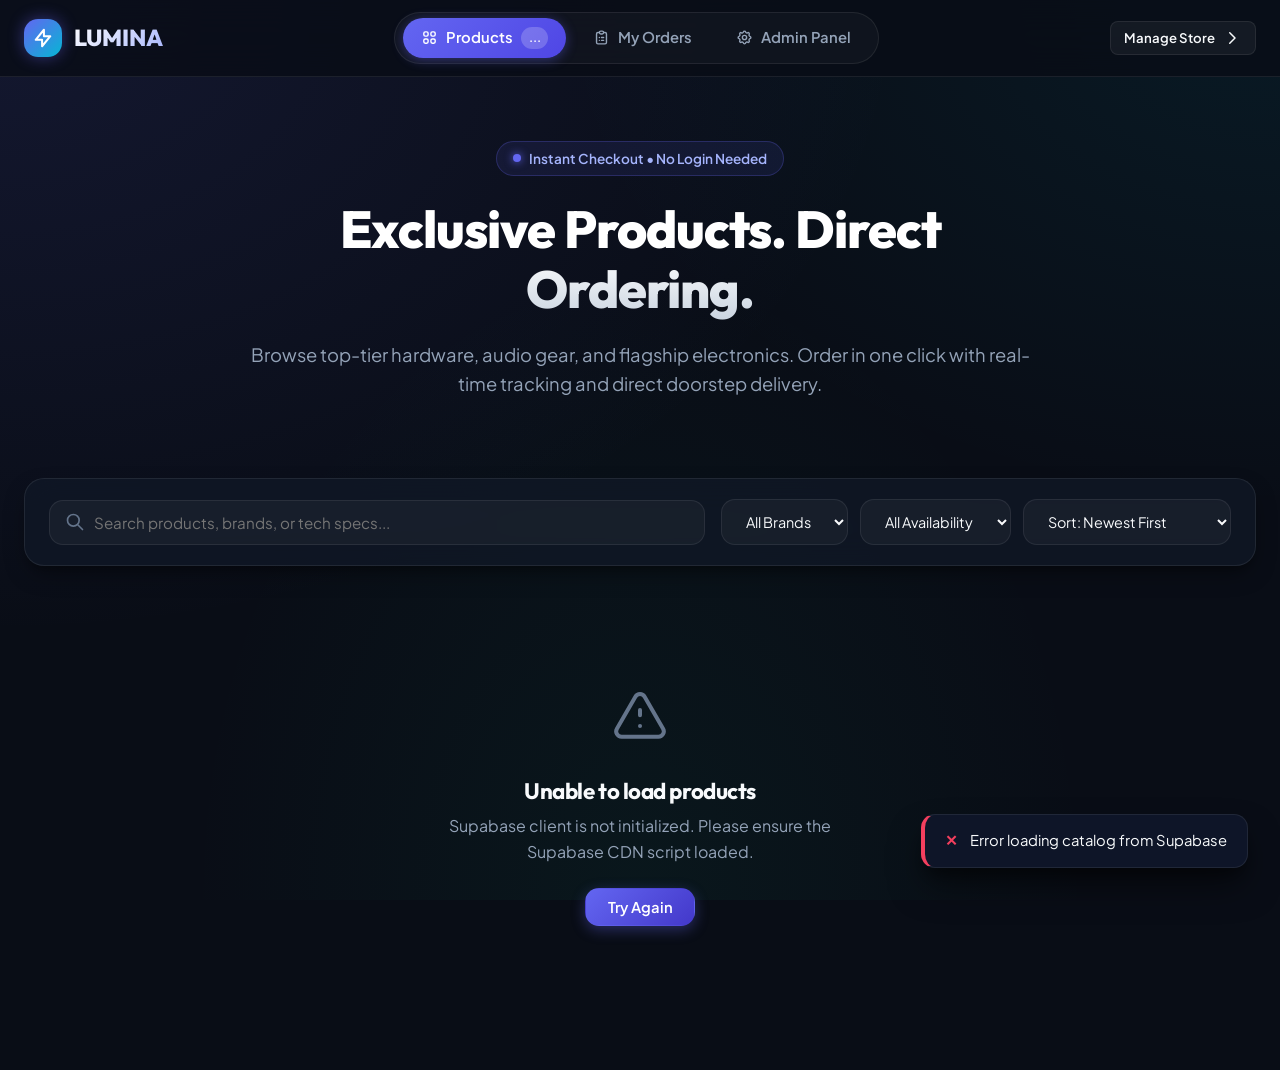
==== commit 0ae512a8: "i create E_commerce" ====
--- a/index.html
+++ b/index.html
@@ -243,8 +243,8 @@
   <!-- Supabase JS Client v2 -->
   <script src="https://cdn.jsdelivr.net/npm/@supabase/supabase-js@2"></script>
   <!-- App Configuration & Database Utilities -->
-  <script src="js/supabase-config.js"></script>
+  <script src="js/supabase-config.js?v=2.0"></script>
   <!-- Products Page Logic -->
-  <script src="js/products.js"></script>
+  <script src="js/products.js?v=2.0"></script>
 </body>
 </html>
